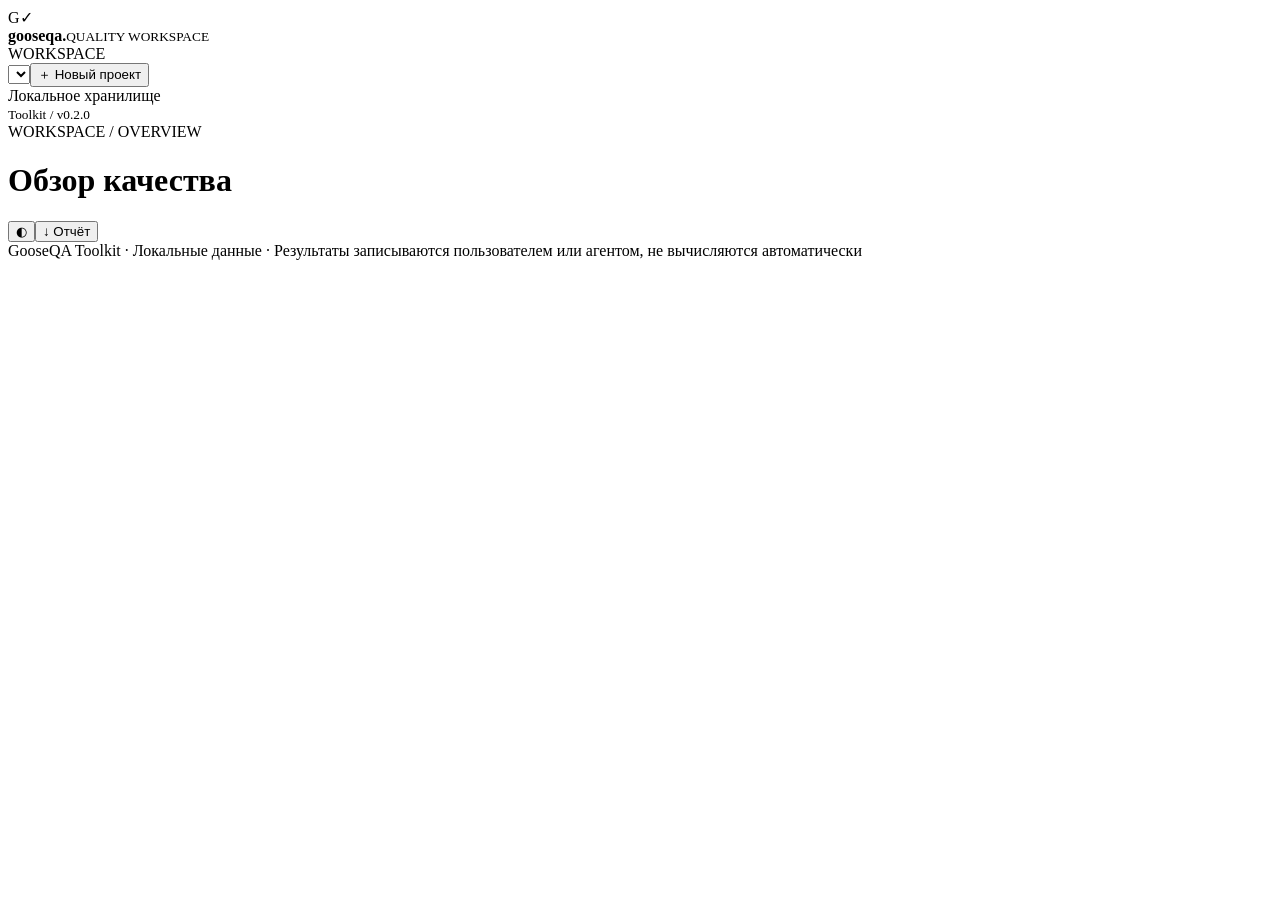
==== static/index.html @ 32996ef5 "Import GooseQA Toolkit v0.2.0 with installable skill and Codex plugin marketplace" ====
<!doctype html><html lang="ru"><head><meta charset="utf-8"><meta name="viewport" content="width=device-width,initial-scale=1"><title>GooseQA · Workspace</title><link rel="stylesheet" href="/style.css"><script src="/app.js" defer></script></head><body><div class="shell"><aside><div class="brand"><div class="mark">G<span>✓</span></div><div><strong>goose<span>qa.</span></strong><small>QUALITY WORKSPACE</small></div></div><div class="workspace-label">WORKSPACE</div><select id="projects" aria-label="Проект"></select><button id="new-project" class="secondary full">＋ Новый проект</button><nav id="nav"></nav><div class="aside-foot"><div class="live"><i></i> Локальное хранилище</div><small>Toolkit / v0.2.0</small></div></aside><main><header><div><div class="eyebrow" id="crumb">WORKSPACE / OVERVIEW</div><h1 id="heading">Обзор качества</h1></div><div class="head-actions"><button id="theme" class="secondary" aria-label="Сменить тему">◐</button><button id="export" class="secondary">↓ Отчёт</button></div></header><div id="content"></div><footer>GooseQA Toolkit · Локальные данные · Результаты записываются пользователем или агентом, не вычисляются автоматически</footer></main></div><dialog id="modal"><form id="form"><div class="dialog-head"><h2 id="modal-title"></h2><button type="button" id="close" class="secondary">×</button></div><div id="fields"></div><p id="form-error" role="alert"></p><button type="submit" class="primary full">Сохранить</button></form></dialog><div id="toast" role="status"></div></body></html>
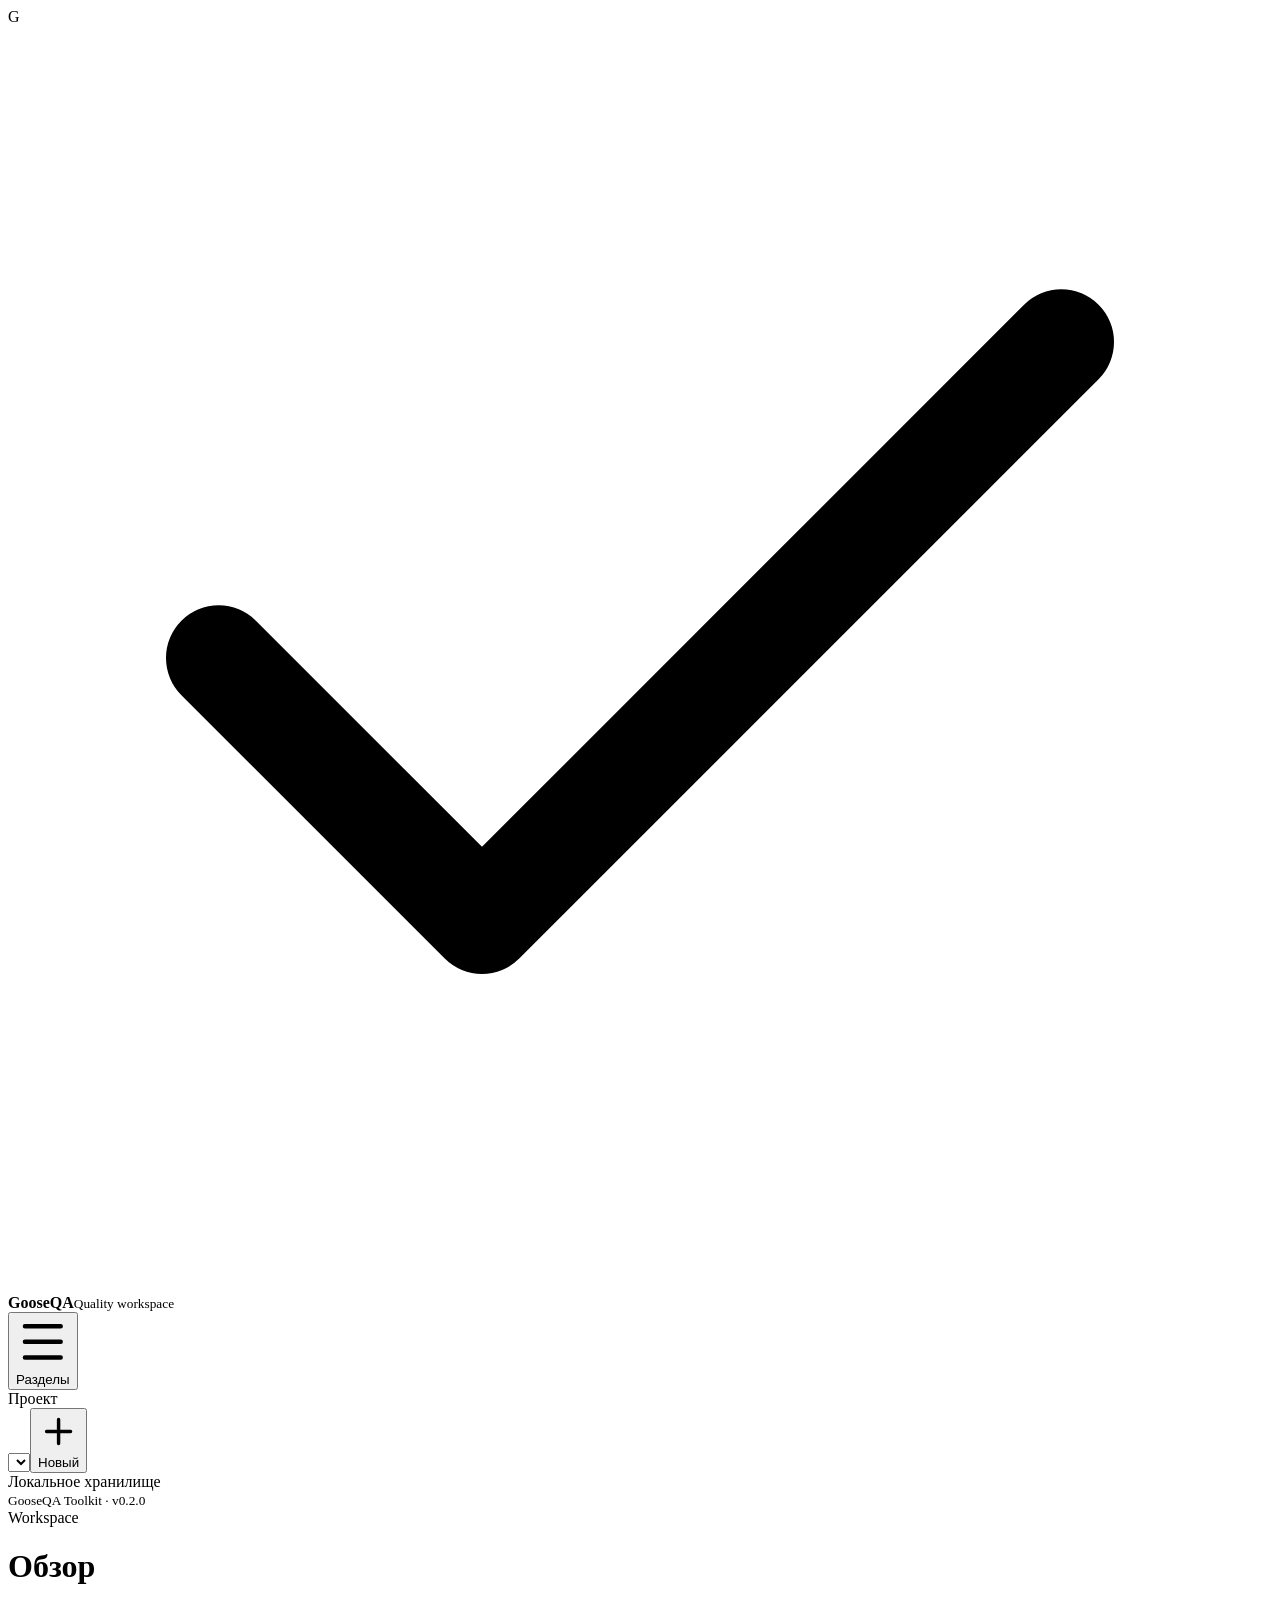
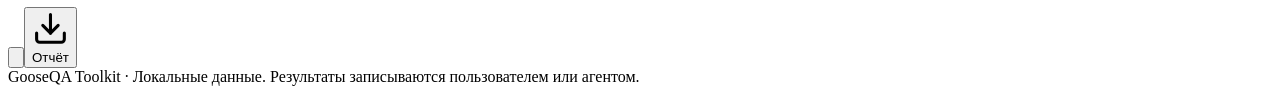
==== commit 89996e13: "Redesign GooseQA dashboard for compact in-app previews" ====
--- a/static/index.html
+++ b/static/index.html
@@ -1 +1,23 @@
-<!doctype html><html lang="ru"><head><meta charset="utf-8"><meta name="viewport" content="width=device-width,initial-scale=1"><title>GooseQA · Workspace</title><link rel="stylesheet" href="/style.css"><script src="/app.js" defer></script></head><body><div class="shell"><aside><div class="brand"><div class="mark">G<span>✓</span></div><div><strong>goose<span>qa.</span></strong><small>QUALITY WORKSPACE</small></div></div><div class="workspace-label">WORKSPACE</div><select id="projects" aria-label="Проект"></select><button id="new-project" class="secondary full">＋ Новый проект</button><nav id="nav"></nav><div class="aside-foot"><div class="live"><i></i> Локальное хранилище</div><small>Toolkit / v0.2.0</small></div></aside><main><header><div><div class="eyebrow" id="crumb">WORKSPACE / OVERVIEW</div><h1 id="heading">Обзор качества</h1></div><div class="head-actions"><button id="theme" class="secondary" aria-label="Сменить тему">◐</button><button id="export" class="secondary">↓ Отчёт</button></div></header><div id="content"></div><footer>GooseQA Toolkit · Локальные данные · Результаты записываются пользователем или агентом, не вычисляются автоматически</footer></main></div><dialog id="modal"><form id="form"><div class="dialog-head"><h2 id="modal-title"></h2><button type="button" id="close" class="secondary">×</button></div><div id="fields"></div><p id="form-error" role="alert"></p><button type="submit" class="primary full">Сохранить</button></form></dialog><div id="toast" role="status"></div></body></html>
+<!doctype html>
+<html lang="ru">
+<head>
+<meta charset="utf-8"><meta name="viewport" content="width=device-width,initial-scale=1">
+<title>GooseQA · Workspace</title><link rel="stylesheet" href="/style.css"><script src="/app.js" defer></script>
+</head>
+<body>
+<div class="shell">
+<aside>
+  <div class="brand"><div class="mark" aria-hidden="true">G<span><svg class="icon" aria-hidden="true" viewBox="0 0 24 24" focusable="false"><path fill="none" stroke="currentColor" stroke-linecap="round" stroke-linejoin="round" stroke-width="2" d="M20 6L9 17l-5-5"/></svg></span></div><div class="brand-name"><strong>GooseQA</strong><small>Quality workspace</small></div><button class="secondary nav-toggle" id="nav-toggle" type="button" aria-label="Разделы" aria-expanded="false" aria-controls="nav"><svg class="icon" aria-hidden="true" viewBox="0 0 24 24" focusable="false"><path fill="none" stroke="currentColor" stroke-linecap="round" stroke-linejoin="round" stroke-width="2" d="M4 5h16M4 12h16M4 19h16"/></svg><span>Разделы</span></button></div>
+  <div class="project-controls"><label class="workspace-label" for="projects">Проект</label><div class="project-row"><select id="projects" aria-label="Проект"></select><button id="new-project" class="secondary" aria-label="Новый проект" title="Новый проект"><svg class="icon" aria-hidden="true" viewBox="0 0 24 24" focusable="false"><path fill="none" stroke="currentColor" stroke-linecap="round" stroke-linejoin="round" stroke-width="2" d="M5 12h14m-7-7v14"/></svg><span>Новый</span></button></div></div>
+  <nav id="nav" aria-label="Разделы QA"></nav>
+  <div class="aside-foot"><div class="live"><i></i> Локальное хранилище</div><small>GooseQA Toolkit · v0.2.0</small></div>
+</aside>
+<main>
+<header><div class="heading-group"><div class="eyebrow" id="crumb">Workspace</div><h1 id="heading">Обзор</h1></div><div class="head-actions"><button id="theme" class="secondary icon-button" aria-label="Сменить тему" title="Сменить тему"><svg class="icon" aria-hidden="true" viewBox="0 0 24 24" focusable="false"><path fill="none" stroke="currentColor" stroke-linecap="round" stroke-linejoin="round" stroke-width="2" d="M20.985 12.486a9 9 0 1 1-9.473-9.472c.405-.022.617.46.402.803a6 6 0 0 0 8.268 8.268c.344-.215.825-.004.803.401"/></svg></button><button id="export" class="secondary"><svg class="icon" aria-hidden="true" viewBox="0 0 24 24" focusable="false"><g fill="none" stroke="currentColor" stroke-linecap="round" stroke-linejoin="round" stroke-width="2"><path d="M12 15V3m9 12v4a2 2 0 0 1-2 2H5a2 2 0 0 1-2-2v-4"/><path d="m7 10l5 5l5-5"/></g></svg><span>Отчёт</span></button></div></header>
+<div id="content"></div>
+<footer>GooseQA Toolkit · Локальные данные. Результаты записываются пользователем или агентом.</footer>
+</main>
+</div>
+<dialog id="modal"><form id="form"><div class="dialog-head"><h2 id="modal-title"></h2><button type="button" id="close" class="secondary icon-button" aria-label="Закрыть"><svg class="icon" aria-hidden="true" viewBox="0 0 24 24" focusable="false"><path fill="none" stroke="currentColor" stroke-linecap="round" stroke-linejoin="round" stroke-width="2" d="M18 6L6 18M6 6l12 12"/></svg></button></div><div id="fields"></div><p id="form-error" role="alert"></p><button type="submit" class="primary full">Сохранить</button></form></dialog><div id="toast" role="status"></div>
+</body>
+</html>
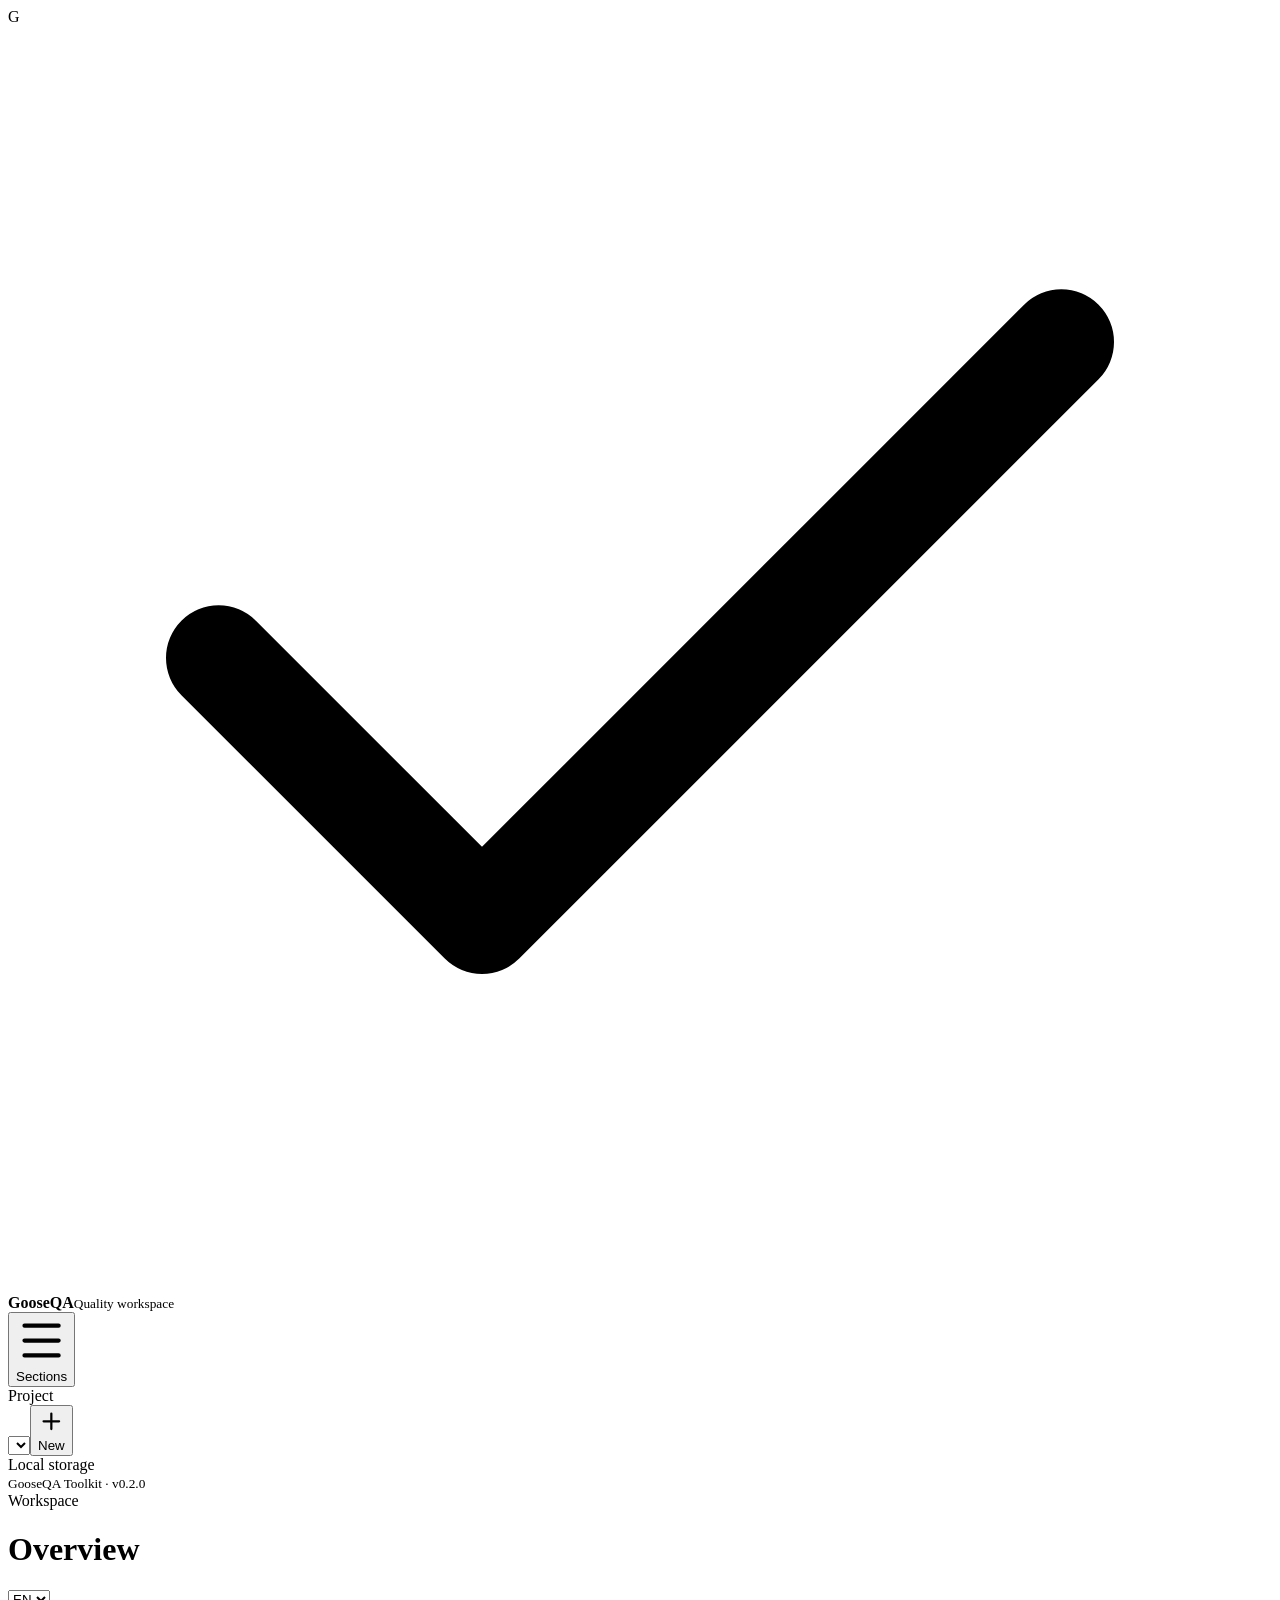
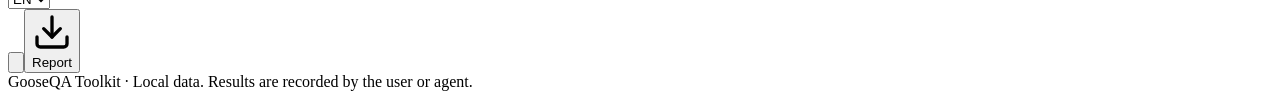
==== commit bd9f031b: "Add English and Russian dashboard localization" ====
--- a/static/index.html
+++ b/static/index.html
@@ -1,5 +1,5 @@
 <!doctype html>
-<html lang="ru">
+<html lang="en">
 <head>
 <meta charset="utf-8"><meta name="viewport" content="width=device-width,initial-scale=1">
 <title>GooseQA · Workspace</title><link rel="stylesheet" href="/style.css"><script src="/app.js" defer></script>
@@ -7,17 +7,17 @@
 <body>
 <div class="shell">
 <aside>
-  <div class="brand"><div class="mark" aria-hidden="true">G<span><svg class="icon" aria-hidden="true" viewBox="0 0 24 24" focusable="false"><path fill="none" stroke="currentColor" stroke-linecap="round" stroke-linejoin="round" stroke-width="2" d="M20 6L9 17l-5-5"/></svg></span></div><div class="brand-name"><strong>GooseQA</strong><small>Quality workspace</small></div><button class="secondary nav-toggle" id="nav-toggle" type="button" aria-label="Разделы" aria-expanded="false" aria-controls="nav"><svg class="icon" aria-hidden="true" viewBox="0 0 24 24" focusable="false"><path fill="none" stroke="currentColor" stroke-linecap="round" stroke-linejoin="round" stroke-width="2" d="M4 5h16M4 12h16M4 19h16"/></svg><span>Разделы</span></button></div>
-  <div class="project-controls"><label class="workspace-label" for="projects">Проект</label><div class="project-row"><select id="projects" aria-label="Проект"></select><button id="new-project" class="secondary" aria-label="Новый проект" title="Новый проект"><svg class="icon" aria-hidden="true" viewBox="0 0 24 24" focusable="false"><path fill="none" stroke="currentColor" stroke-linecap="round" stroke-linejoin="round" stroke-width="2" d="M5 12h14m-7-7v14"/></svg><span>Новый</span></button></div></div>
-  <nav id="nav" aria-label="Разделы QA"></nav>
-  <div class="aside-foot"><div class="live"><i></i> Локальное хранилище</div><small>GooseQA Toolkit · v0.2.0</small></div>
+  <div class="brand"><div class="mark" aria-hidden="true">G<span><svg class="icon" aria-hidden="true" viewBox="0 0 24 24" focusable="false"><path fill="none" stroke="currentColor" stroke-linecap="round" stroke-linejoin="round" stroke-width="2" d="M20 6L9 17l-5-5"/></svg></span></div><div class="brand-name"><strong>GooseQA</strong><small data-i18n="Quality workspace">Quality workspace</small></div><button class="secondary nav-toggle" id="nav-toggle" type="button" aria-label="Sections" data-i18n-label="Разделы" aria-expanded="false" aria-controls="nav"><svg class="icon" aria-hidden="true" viewBox="0 0 24 24" focusable="false"><path fill="none" stroke="currentColor" stroke-linecap="round" stroke-linejoin="round" stroke-width="2" d="M4 5h16M4 12h16M4 19h16"/></svg><span data-i18n="Разделы">Sections</span></button></div>
+  <div class="project-controls"><label class="workspace-label" for="projects" data-i18n="Проект">Project</label><div class="project-row"><select id="projects" aria-label="Project" data-i18n-label="Проект"></select><button id="new-project" class="secondary" aria-label="New project" data-i18n-label="Новый проект" title="New project" data-i18n-title="Новый проект"><svg class="icon" aria-hidden="true" viewBox="0 0 24 24" focusable="false"><path fill="none" stroke="currentColor" stroke-linecap="round" stroke-linejoin="round" stroke-width="2" d="M5 12h14m-7-7v14"/></svg><span data-i18n="Новый">New</span></button></div></div>
+  <nav id="nav" aria-label="QA sections" data-i18n-label="Разделы QA"></nav>
+  <div class="aside-foot"><div class="live"><i></i><span data-i18n="Локальное хранилище">Local storage</span></div><small>GooseQA Toolkit · v0.2.0</small></div>
 </aside>
 <main>
-<header><div class="heading-group"><div class="eyebrow" id="crumb">Workspace</div><h1 id="heading">Обзор</h1></div><div class="head-actions"><button id="theme" class="secondary icon-button" aria-label="Сменить тему" title="Сменить тему"><svg class="icon" aria-hidden="true" viewBox="0 0 24 24" focusable="false"><path fill="none" stroke="currentColor" stroke-linecap="round" stroke-linejoin="round" stroke-width="2" d="M20.985 12.486a9 9 0 1 1-9.473-9.472c.405-.022.617.46.402.803a6 6 0 0 0 8.268 8.268c.344-.215.825-.004.803.401"/></svg></button><button id="export" class="secondary"><svg class="icon" aria-hidden="true" viewBox="0 0 24 24" focusable="false"><g fill="none" stroke="currentColor" stroke-linecap="round" stroke-linejoin="round" stroke-width="2"><path d="M12 15V3m9 12v4a2 2 0 0 1-2 2H5a2 2 0 0 1-2-2v-4"/><path d="m7 10l5 5l5-5"/></g></svg><span>Отчёт</span></button></div></header>
+<header><div class="heading-group"><div class="eyebrow" id="crumb">Workspace</div><h1 id="heading" data-i18n="Обзор">Overview</h1></div><div class="head-actions"><div class="language-control"><span id="language-icon" aria-hidden="true"></span><select id="language" aria-label="Language" title="Language" data-i18n-label="Язык" data-i18n-title="Язык"><option value="en" lang="en">EN</option><option value="ru" lang="ru">RU</option></select></div><button id="theme" class="secondary icon-button" aria-label="Change theme" data-i18n-label="Сменить тему" title="Change theme" data-i18n-title="Сменить тему"><svg class="icon" aria-hidden="true" viewBox="0 0 24 24" focusable="false"><path fill="none" stroke="currentColor" stroke-linecap="round" stroke-linejoin="round" stroke-width="2" d="M20.985 12.486a9 9 0 1 1-9.473-9.472c.405-.022.617.46.402.803a6 6 0 0 0 8.268 8.268c.344-.215.825-.004.803.401"/></svg></button><button id="export" class="secondary"><svg class="icon" aria-hidden="true" viewBox="0 0 24 24" focusable="false"><g fill="none" stroke="currentColor" stroke-linecap="round" stroke-linejoin="round" stroke-width="2"><path d="M12 15V3m9 12v4a2 2 0 0 1-2 2H5a2 2 0 0 1-2-2v-4"/><path d="m7 10l5 5l5-5"/></g></svg><span data-i18n="Отчёт">Report</span></button></div></header>
 <div id="content"></div>
-<footer>GooseQA Toolkit · Локальные данные. Результаты записываются пользователем или агентом.</footer>
+<footer data-i18n="GooseQA Toolkit · Локальные данные. Результаты записываются пользователем или агентом.">GooseQA Toolkit · Local data. Results are recorded by the user or agent.</footer>
 </main>
 </div>
-<dialog id="modal"><form id="form"><div class="dialog-head"><h2 id="modal-title"></h2><button type="button" id="close" class="secondary icon-button" aria-label="Закрыть"><svg class="icon" aria-hidden="true" viewBox="0 0 24 24" focusable="false"><path fill="none" stroke="currentColor" stroke-linecap="round" stroke-linejoin="round" stroke-width="2" d="M18 6L6 18M6 6l12 12"/></svg></button></div><div id="fields"></div><p id="form-error" role="alert"></p><button type="submit" class="primary full">Сохранить</button></form></dialog><div id="toast" role="status"></div>
+<dialog id="modal"><form id="form"><div class="dialog-head"><h2 id="modal-title"></h2><button type="button" id="close" class="secondary icon-button" aria-label="Close" data-i18n-label="Закрыть"><svg class="icon" aria-hidden="true" viewBox="0 0 24 24" focusable="false"><path fill="none" stroke="currentColor" stroke-linecap="round" stroke-linejoin="round" stroke-width="2" d="M18 6L6 18M6 6l12 12"/></svg></button></div><div id="fields"></div><p id="form-error" role="alert"></p><button type="submit" class="primary full" data-i18n="Сохранить">Save</button></form></dialog><div id="toast" role="status"></div>
 </body>
 </html>
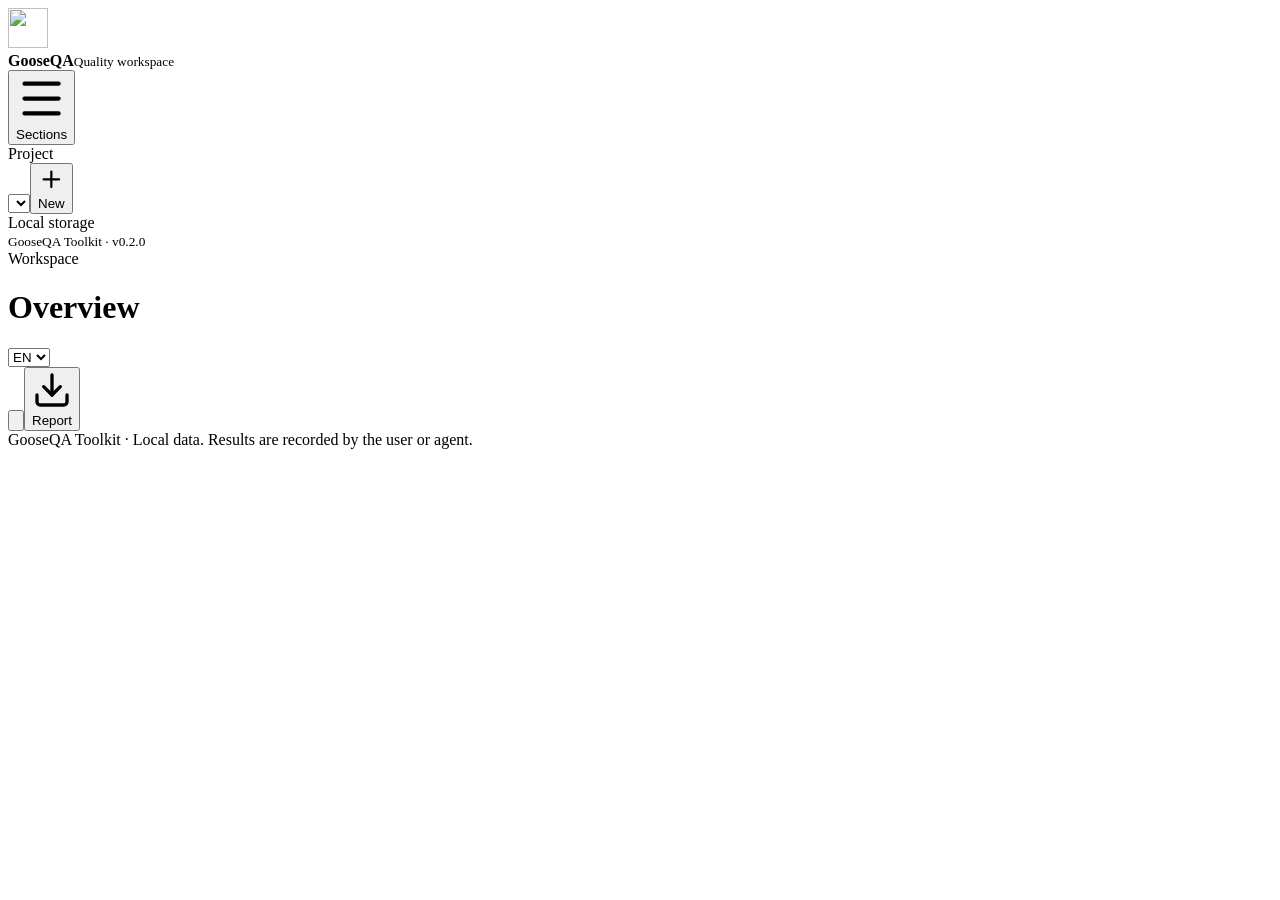
==== commit 9b6a6aee: "Add GooseQA logo to READMEs and dashboard" ====
--- a/static/index.html
+++ b/static/index.html
@@ -2,12 +2,12 @@
 <html lang="en">
 <head>
 <meta charset="utf-8"><meta name="viewport" content="width=device-width,initial-scale=1">
-<title>GooseQA · Workspace</title><link rel="stylesheet" href="/style.css"><script src="/app.js" defer></script>
+<title>GooseQA · Workspace</title><link rel="icon" type="image/png" href="/gooseqa-logo.png"><link rel="stylesheet" href="/style.css"><script src="/app.js" defer></script>
 </head>
 <body>
 <div class="shell">
 <aside>
-  <div class="brand"><div class="mark" aria-hidden="true">G<span><svg class="icon" aria-hidden="true" viewBox="0 0 24 24" focusable="false"><path fill="none" stroke="currentColor" stroke-linecap="round" stroke-linejoin="round" stroke-width="2" d="M20 6L9 17l-5-5"/></svg></span></div><div class="brand-name"><strong>GooseQA</strong><small data-i18n="Quality workspace">Quality workspace</small></div><button class="secondary nav-toggle" id="nav-toggle" type="button" aria-label="Sections" data-i18n-label="Разделы" aria-expanded="false" aria-controls="nav"><svg class="icon" aria-hidden="true" viewBox="0 0 24 24" focusable="false"><path fill="none" stroke="currentColor" stroke-linecap="round" stroke-linejoin="round" stroke-width="2" d="M4 5h16M4 12h16M4 19h16"/></svg><span data-i18n="Разделы">Sections</span></button></div>
+  <div class="brand"><img class="mark" src="/gooseqa-logo.png" width="40" height="40" alt="" aria-hidden="true"><div class="brand-name"><strong>GooseQA</strong><small data-i18n="Quality workspace">Quality workspace</small></div><button class="secondary nav-toggle" id="nav-toggle" type="button" aria-label="Sections" data-i18n-label="Разделы" aria-expanded="false" aria-controls="nav"><svg class="icon" aria-hidden="true" viewBox="0 0 24 24" focusable="false"><path fill="none" stroke="currentColor" stroke-linecap="round" stroke-linejoin="round" stroke-width="2" d="M4 5h16M4 12h16M4 19h16"/></svg><span data-i18n="Разделы">Sections</span></button></div>
   <div class="project-controls"><label class="workspace-label" for="projects" data-i18n="Проект">Project</label><div class="project-row"><select id="projects" aria-label="Project" data-i18n-label="Проект"></select><button id="new-project" class="secondary" aria-label="New project" data-i18n-label="Новый проект" title="New project" data-i18n-title="Новый проект"><svg class="icon" aria-hidden="true" viewBox="0 0 24 24" focusable="false"><path fill="none" stroke="currentColor" stroke-linecap="round" stroke-linejoin="round" stroke-width="2" d="M5 12h14m-7-7v14"/></svg><span data-i18n="Новый">New</span></button></div></div>
   <nav id="nav" aria-label="QA sections" data-i18n-label="Разделы QA"></nav>
   <div class="aside-foot"><div class="live"><i></i><span data-i18n="Локальное хранилище">Local storage</span></div><small>GooseQA Toolkit · v0.2.0</small></div>
